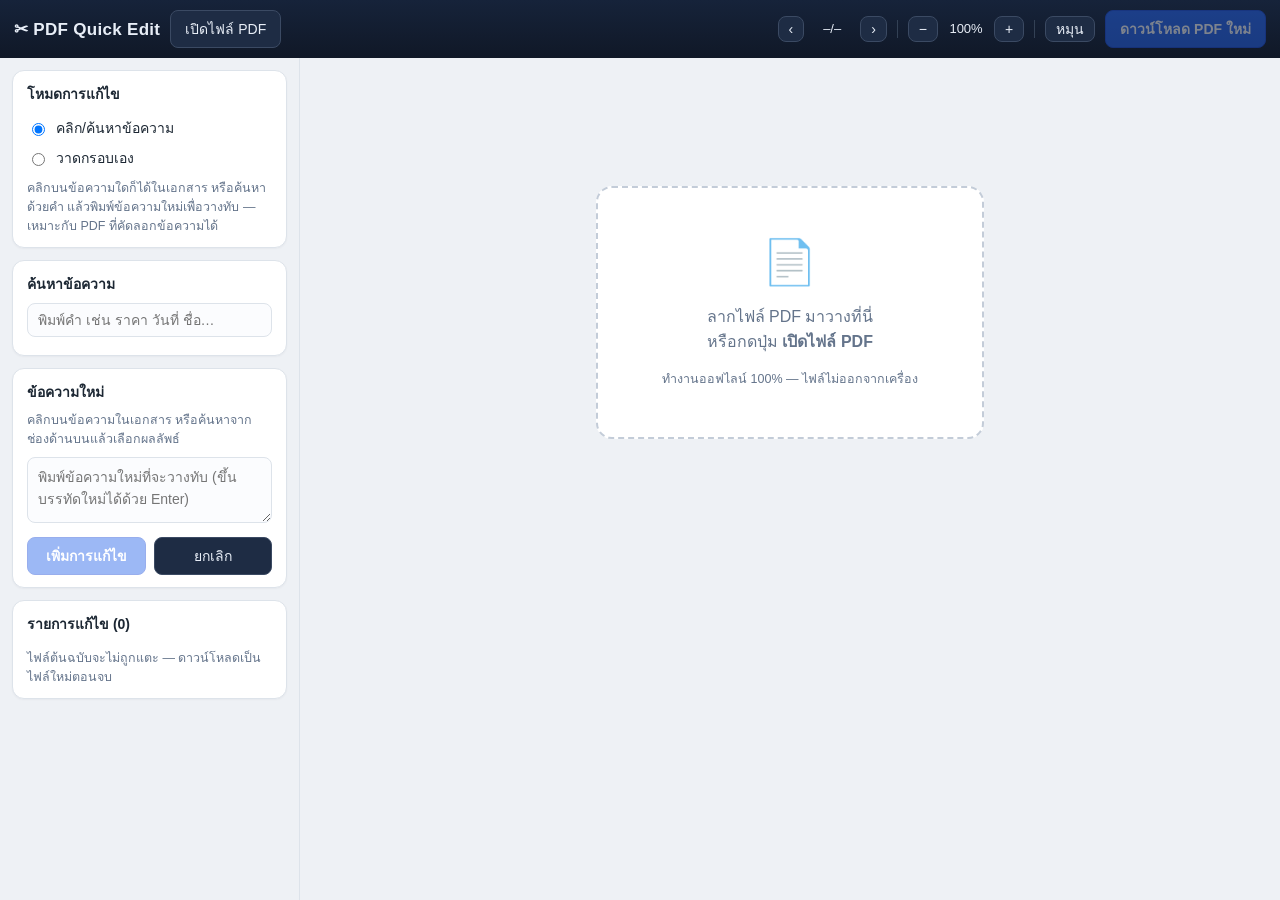
==== index.html @ 2abce731 "Initial commit: offline browser PDF text editor (pdf.js + pdf-lib, Thai UI, search & draw-box modes," ====
<!DOCTYPE html>
<html lang="th">
<head>
<meta charset="UTF-8">
<meta name="viewport" content="width=device-width, initial-scale=1.0">
<title>PDF Quick Edit — แก้ไข PDF ง่ายๆ ในเบราว์เซอร์</title>
<link rel="stylesheet" href="style.css">
</head>
<body data-mode="find">

<header id="topbar">
  <div class="brand">✂ PDF Quick Edit</div>
  <button id="openBtn" class="btn">เปิดไฟล์ PDF</button>
  <input type="file" id="fileInput" accept=".pdf,application/pdf" hidden>
  <span id="fileName" class="filename"></span>
  <div class="spacer"></div>
  <div id="docControls" class="controls" hidden>
    <button id="prevPage" class="btn small" title="หน้าก่อนหน้า">‹</button>
    <span id="pageLabel" class="pagelabel">–/–</span>
    <button id="nextPage" class="btn small" title="หน้าถัดไป">›</button>
    <span class="sep"></span>
    <button id="zoomOut" class="btn small" title="ย่อ">−</button>
    <span id="zoomLabel" class="pagelabel">100%</span>
    <button id="zoomIn" class="btn small" title="ขยาย">+</button>
    <span class="sep"></span>
    <button id="rotateBtn" class="btn small" title="หมุนหน้า 90°">หมุน</button>
  </div>
  <button id="saveBtn" class="btn primary" disabled>ดาวน์โหลด PDF ใหม่</button>
</header>

<div id="layout">
  <aside id="sidebar">
    <section class="panel">
      <h3>โหมดการแก้ไข</h3>
      <label class="radio"><input type="radio" name="mode" value="find" checked> คลิก/ค้นหาข้อความ</label>
      <label class="radio"><input type="radio" name="mode" value="draw"> วาดกรอบเอง</label>
      <p class="hint" id="modeHint"></p>
    </section>

    <section class="panel" id="findPanel">
      <h3>ค้นหาข้อความ</h3>
      <input type="text" id="searchInput" placeholder="พิมพ์คำ เช่น ราคา วันที่ ชื่อ…" autocomplete="off">
      <div id="searchInfo" class="hint"></div>
    </section>

    <section class="panel" id="editPanel">
      <h3>ข้อความใหม่</h3>
      <div id="selectionInfo" class="hint"></div>
      <textarea id="newText" rows="3" placeholder="พิมพ์ข้อความใหม่ที่จะวางทับ (ขึ้นบรรทัดใหม่ได้ด้วย Enter)"></textarea>
      <div class="row">
        <button id="addEditBtn" class="btn primary" disabled>เพิ่มการแก้ไข</button>
        <button id="cancelSelBtn" class="btn">ยกเลิก</button>
      </div>
    </section>

    <section class="panel" id="editsPanel">
      <h3>รายการแก้ไข (<span id="editCount">0</span>)</h3>
      <ul id="editList"></ul>
      <p class="hint" id="editsHint">ไฟล์ต้นฉบับจะไม่ถูกแตะ — ดาวน์โหลดเป็นไฟล์ใหม่ตอนจบ</p>
    </section>
  </aside>

  <main id="viewer">
    <div id="emptyState">
      <div class="empty-box">
        <div class="empty-icon">📄</div>
        <p>ลากไฟล์ PDF มาวางที่นี่<br>หรือกดปุ่ม <b>เปิดไฟล์ PDF</b></p>
        <p class="hint">ทำงานออฟไลน์ 100% — ไฟล์ไม่ออกจากเครื่อง</p>
      </div>
    </div>
    <div id="canvasWrap" hidden>
      <canvas id="pdfCanvas"></canvas>
      <div id="textLayer"></div>
      <div id="drawLayer"></div>
      <div id="editOverlay"></div>
    </div>
  </main>
</div>

<script src="lib/pdf.min.js"></script>
<script src="lib/fontkit.umd.min.js"></script>
<script src="lib/pdf-lib.min.js"></script>
<script src="app.js"></script>
</body>
</html>
---- style.css ----
:root {
  --bg: #eef1f5;
  --panel: #ffffff;
  --ink: #1c2733;
  --muted: #64748b;
  --line: #dde3ea;
  --accent: #2563eb;
  --accent-dark: #1d4ed8;
  --head: #101827;
  --head-ink: #e8eef7;
  --hit: rgba(250, 204, 21, 0.45);
  --pending: #2563eb;
  --edit: #f59e0b;
}

* { box-sizing: border-box; }

html, body {
  margin: 0;
  height: 100%;
  font-family: "Sarabun", "Noto Sans Thai", "Leelawadee UI", sans-serif;
  background: var(--bg);
  color: var(--ink);
}

body { display: flex; flex-direction: column; }

/* ---------- top bar ---------- */
#topbar {
  display: flex;
  align-items: center;
  gap: 10px;
  padding: 10px 14px;
  background: linear-gradient(180deg, #16233a, var(--head));
  color: var(--head-ink);
  flex-wrap: wrap;
}
.brand { font-weight: 700; font-size: 17px; letter-spacing: .3px; white-space: nowrap; }
.filename { font-size: 13px; color: #9fb0c9; max-width: 220px; overflow: hidden; text-overflow: ellipsis; white-space: nowrap; }
.spacer { flex: 1; }
.controls { display: flex; align-items: center; gap: 6px; flex-wrap: wrap; }
.pagelabel { font-size: 13px; min-width: 44px; text-align: center; font-variant-numeric: tabular-nums; }
.sep { width: 1px; height: 18px; background: #334155; margin: 0 4px; }

.btn {
  border: 1px solid #3b4a63;
  background: #1e2c44;
  color: var(--head-ink);
  padding: 7px 14px;
  border-radius: 8px;
  font-size: 14px;
  font-family: inherit;
  cursor: pointer;
  transition: background .15s, border-color .15s;
}
.btn:hover:not(:disabled) { background: #2a3b58; }
.btn:disabled { opacity: .45; cursor: not-allowed; }
.btn.small { padding: 4px 10px; font-size: 14px; line-height: 1.2; }
.btn.primary {
  background: var(--accent);
  border-color: var(--accent-dark);
  color: #fff;
  font-weight: 600;
}
.btn.primary:hover:not(:disabled) { background: var(--accent-dark); }

/* ---------- layout ---------- */
#layout { display: flex; flex: 1; min-height: 0; }

#sidebar {
  width: 300px;
  min-width: 260px;
  padding: 12px;
  overflow-y: auto;
  display: flex;
  flex-direction: column;
  gap: 12px;
  border-right: 1px solid var(--line);
}

.panel {
  background: var(--panel);
  border: 1px solid var(--line);
  border-radius: 12px;
  padding: 12px 14px;
  box-shadow: 0 1px 2px rgba(16, 24, 39, 0.04);
}
.panel h3 { margin: 0 0 8px; font-size: 14px; font-weight: 700; }

.radio { display: flex; align-items: center; gap: 8px; font-size: 14px; padding: 4px 0; cursor: pointer; }
.hint { font-size: 12.5px; color: var(--muted); margin: 6px 0 0; line-height: 1.5; }

input[type="text"], textarea {
  width: 100%;
  border: 1px solid var(--line);
  border-radius: 8px;
  padding: 8px 10px;
  font-size: 14px;
  font-family: inherit;
  background: #fbfcfe;
  color: var(--ink);
}
input[type="text"]:focus, textarea:focus { outline: 2px solid var(--accent); outline-offset: -1px; background: #fff; }
textarea { resize: vertical; margin-top: 8px; }

.row { display: flex; gap: 8px; margin-top: 10px; }
.row .btn { flex: 1; }

#editList { list-style: none; margin: 0; padding: 0; display: flex; flex-direction: column; gap: 6px; }
#editList li {
  display: flex;
  align-items: center;
  gap: 8px;
  border: 1px solid var(--line);
  border-radius: 8px;
  padding: 7px 9px;
  font-size: 13px;
}
.edit-label { flex: 1; cursor: pointer; overflow: hidden; text-overflow: ellipsis; white-space: nowrap; }
.edit-label:hover { color: var(--accent); }
#editList .btn { padding: 3px 9px; font-size: 12px; background: #fff; color: #b91c1c; border-color: #fca5a5; }
#editList .btn:hover { background: #fef2f2; }

/* ---------- viewer ---------- */
#viewer {
  flex: 1;
  overflow: auto;
  display: flex;
  justify-content: center;
  align-items: flex-start;
  padding: 20px;
}

#emptyState { margin-top: 12vh; text-align: center; color: var(--muted); }
.empty-box {
  background: var(--panel);
  border: 2px dashed #c3ccd8;
  border-radius: 16px;
  padding: 48px 64px;
}
.empty-icon { font-size: 44px; margin-bottom: 8px; }
#viewer.dragover { background: #dbe7ff; }

#canvasWrap {
  position: relative;
  box-shadow: 0 6px 24px rgba(16, 24, 39, 0.18);
  border-radius: 4px;
  background: #fff;
}
#pdfCanvas { display: block; border-radius: 4px; }

#textLayer, #drawLayer, #editOverlay {
  position: absolute;
  inset: 0;
  overflow: hidden;
}
#textLayer { z-index: 2; }
#drawLayer { z-index: 3; }
#editOverlay { z-index: 4; pointer-events: none; }

.tl-item {
  position: absolute;
  color: transparent;
  cursor: pointer;
  transform-origin: 0 0;
  white-space: pre;
}
.tl-item:hover { outline: 1.5px solid var(--accent); background: rgba(37, 99, 235, 0.08); }
.tl-item.hit { background: var(--hit); border-radius: 2px; }

body[data-mode="draw"] #textLayer { pointer-events: none; }
body[data-mode="draw"] #drawLayer { pointer-events: auto; cursor: crosshair; }
body[data-mode="find"] #drawLayer { pointer-events: none; }
body[data-mode="find"] #textLayer { pointer-events: auto; }

.pending-rect {
  position: absolute;
  border: 2px dashed var(--pending);
  background: rgba(37, 99, 235, 0.12);
  border-radius: 2px;
  pointer-events: none;
}
.edit-rect {
  position: absolute;
  border: 2px solid var(--edit);
  background: rgba(245, 158, 11, 0.10);
  border-radius: 2px;
  pointer-events: none;
  font-size: 11px;
  font-weight: 700;
  color: #92400e;
  padding: 1px 4px;
}
.draw-rect {
  position: absolute;
  border: 2px dashed var(--pending);
  background: rgba(37, 99, 235, 0.10);
  pointer-events: none;
}

/* ---------- responsive ---------- */
@media (max-width: 860px) {
  #layout { flex-direction: column; }
  #sidebar { width: 100%; min-width: 0; border-right: none; border-top: 1px solid var(--line); order: 2; max-height: 46vh; }
  #viewer { order: 1; flex: 1; padding: 10px; min-height: 40vh; }
  .filename { max-width: 110px; }
  #topbar { gap: 6px; padding: 8px 10px; }
}
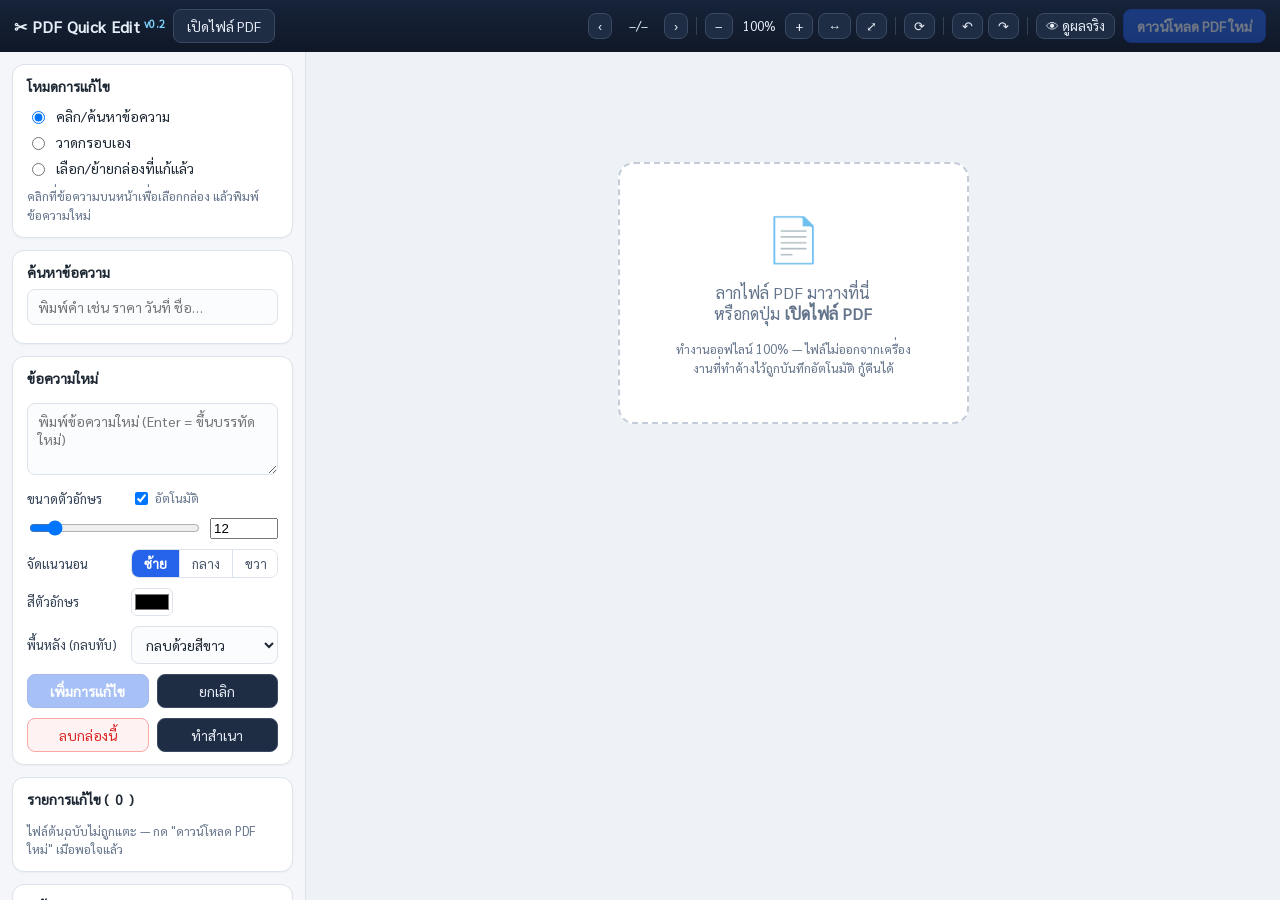
==== commit b2fab7bc: "v0.2: WYSIWYG preview, adjustable font size (auto-fits box height), align/color/fill options, drag+r" ====
--- a/index.html
+++ b/index.html
@@ -9,31 +9,49 @@
 <body data-mode="find">
 
 <header id="topbar">
-  <div class="brand">✂ PDF Quick Edit</div>
+  <div class="brand">✂ PDF Quick Edit <span class="ver">v0.2</span></div>
   <button id="openBtn" class="btn">เปิดไฟล์ PDF</button>
   <input type="file" id="fileInput" accept=".pdf,application/pdf" hidden>
   <span id="fileName" class="filename"></span>
   <div class="spacer"></div>
   <div id="docControls" class="controls" hidden>
-    <button id="prevPage" class="btn small" title="หน้าก่อนหน้า">‹</button>
+    <button id="prevPage" class="btn small" title="หน้าก่อนหน้า (←)">‹</button>
     <span id="pageLabel" class="pagelabel">–/–</span>
-    <button id="nextPage" class="btn small" title="หน้าถัดไป">›</button>
+    <button id="nextPage" class="btn small" title="หน้าถัดไป (→)">›</button>
     <span class="sep"></span>
-    <button id="zoomOut" class="btn small" title="ย่อ">−</button>
+    <button id="zoomOut" class="btn small" title="ย่อ (−)">−</button>
     <span id="zoomLabel" class="pagelabel">100%</span>
-    <button id="zoomIn" class="btn small" title="ขยาย">+</button>
+    <button id="zoomIn" class="btn small" title="ขยาย (+)">+</button>
+    <button id="fitWidth" class="btn small" title="พอดีความกว้าง">↔</button>
+    <button id="fitPage" class="btn small" title="พอดีทั้งหน้า">⤢</button>
     <span class="sep"></span>
-    <button id="rotateBtn" class="btn small" title="หมุนหน้า 90°">หมุน</button>
+    <button id="viewRotate" class="btn small" title="หมุนมุมมองชั่วคราว">⟳</button>
+    <span class="sep"></span>
+    <button id="undoBtn" class="btn small" title="ย้อนกลับ (Ctrl+Z)">↶</button>
+    <button id="redoBtn" class="btn small" title="ทำซ้ำ (Ctrl+Y)">↷</button>
+    <span class="sep"></span>
+    <button id="previewBtn" class="btn small" title="ดูตัวอย่างผลลัพธ์จริง (P)">👁 ดูผลจริง</button>
   </div>
   <button id="saveBtn" class="btn primary" disabled>ดาวน์โหลด PDF ใหม่</button>
 </header>
 
 <div id="layout">
   <aside id="sidebar">
+
+    <section class="panel" id="restorePanel" hidden>
+      <h3>↺ มีงานค้างอยู่</h3>
+      <div id="restoreInfo" class="hint"></div>
+      <div class="row">
+        <button id="restoreBtn" class="btn primary">กู้คืนงาน</button>
+        <button id="discardBtn" class="btn">ทิ้ง</button>
+      </div>
+    </section>
+
     <section class="panel">
       <h3>โหมดการแก้ไข</h3>
-      <label class="radio"><input type="radio" name="mode" value="find" checked> คลิก/ค้นหาข้อความ</label>
-      <label class="radio"><input type="radio" name="mode" value="draw"> วาดกรอบเอง</label>
+      <label class="radio"><input type="radio" name="mode" value="find" checked> <span>คลิก/ค้นหาข้อความ</span></label>
+      <label class="radio"><input type="radio" name="mode" value="draw"> <span>วาดกรอบเอง</span></label>
+      <label class="radio"><input type="radio" name="mode" value="edit"> <span>เลือก/ย้ายกล่องที่แก้แล้ว</span></label>
       <p class="hint" id="modeHint"></p>
     </section>
 
@@ -44,20 +62,74 @@
     </section>
 
     <section class="panel" id="editPanel">
-      <h3>ข้อความใหม่</h3>
+      <h3 id="editPanelTitle">ข้อความใหม่</h3>
       <div id="selectionInfo" class="hint"></div>
-      <textarea id="newText" rows="3" placeholder="พิมพ์ข้อความใหม่ที่จะวางทับ (ขึ้นบรรทัดใหม่ได้ด้วย Enter)"></textarea>
+      <textarea id="newText" rows="3" placeholder="พิมพ์ข้อความใหม่ (Enter = ขึ้นบรรทัดใหม่)"></textarea>
+
+      <div class="ctlRow">
+        <span class="ctlLabel">ขนาดตัวอักษร</span>
+        <label class="chk"><input type="checkbox" id="sizeAuto" checked> อัตโนมัติ</label>
+      </div>
+      <div class="ctlRow" id="sizeRow" hidden>
+        <input type="range" id="sizeRange" min="4" max="72" step="0.5" value="12">
+        <input type="number" id="sizeNum" min="4" max="72" step="0.5" value="12">
+      </div>
+
+      <div class="ctlRow">
+        <span class="ctlLabel">จัดแนวนอน</span>
+        <div class="seg" id="alignSeg">
+          <button data-align="left" class="on" title="ชิดซ้าย">ซ้าย</button>
+          <button data-align="center" title="กึ่งกลาง">กลาง</button>
+          <button data-align="right" title="ชิดขวา">ขวา</button>
+        </div>
+      </div>
+
+      <div class="ctlRow">
+        <span class="ctlLabel">สีตัวอักษร</span>
+        <input type="color" id="textColor" value="#000000">
+      </div>
+
+      <div class="ctlRow">
+        <span class="ctlLabel">พื้นหลัง (กลบทับ)</span>
+        <select id="fillMode">
+          <option value="white">กลบด้วยสีขาว</option>
+          <option value="none">ไม่กลบ (ทับอย่างเดียว)</option>
+          <option value="custom">กลบด้วยสีที่เลือก</option>
+        </select>
+        <input type="color" id="fillColor" value="#ffffff" hidden>
+      </div>
+
       <div class="row">
         <button id="addEditBtn" class="btn primary" disabled>เพิ่มการแก้ไข</button>
         <button id="cancelSelBtn" class="btn">ยกเลิก</button>
+      </div>
+      <div class="row" id="selectedRow" hidden>
+        <button id="deleteEditBtn" class="btn danger">ลบกล่องนี้</button>
+        <button id="dupEditBtn" class="btn">ทำสำเนา</button>
       </div>
     </section>
 
     <section class="panel" id="editsPanel">
       <h3>รายการแก้ไข (<span id="editCount">0</span>)</h3>
       <ul id="editList"></ul>
-      <p class="hint" id="editsHint">ไฟล์ต้นฉบับจะไม่ถูกแตะ — ดาวน์โหลดเป็นไฟล์ใหม่ตอนจบ</p>
+      <p class="hint">ไฟล์ต้นฉบับไม่ถูกแตะ — กด "ดาวน์โหลด PDF ใหม่" เมื่อพอใจแล้ว</p>
     </section>
+
+    <section class="panel" id="pagesPanel">
+      <h3>หน้า (<span id="pageCount">0</span>)</h3>
+      <ul id="pagesList"></ul>
+    </section>
+
+    <section class="panel" id="sessionPanel">
+      <h3>งานของฉัน</h3>
+      <p class="hint" id="saveStatus">ยังไม่มีการบันทึก</p>
+      <div class="row">
+        <button id="exportSessionBtn" class="btn">บันทึกงาน (.json)</button>
+        <button id="importSessionBtn" class="btn">เปิดงาน (.json)</button>
+      </div>
+      <input type="file" id="sessionInput" accept=".json,application/json" hidden>
+    </section>
+
   </aside>
 
   <main id="viewer">
@@ -65,21 +137,25 @@
       <div class="empty-box">
         <div class="empty-icon">📄</div>
         <p>ลากไฟล์ PDF มาวางที่นี่<br>หรือกดปุ่ม <b>เปิดไฟล์ PDF</b></p>
-        <p class="hint">ทำงานออฟไลน์ 100% — ไฟล์ไม่ออกจากเครื่อง</p>
+        <p class="hint">ทำงานออฟไลน์ 100% — ไฟล์ไม่ออกจากเครื่อง<br>งานที่ทำค้างไว้ถูกบันทึกอัตโนมัติ กู้คืนได้</p>
       </div>
     </div>
     <div id="canvasWrap" hidden>
       <canvas id="pdfCanvas"></canvas>
       <div id="textLayer"></div>
+      <div id="wysLayer"></div>
       <div id="drawLayer"></div>
       <div id="editOverlay"></div>
     </div>
   </main>
 </div>
 
+<div id="toast"></div>
+
 <script src="lib/pdf.min.js"></script>
 <script src="lib/fontkit.umd.min.js"></script>
 <script src="lib/pdf-lib.min.js"></script>
+<script src="lib/sarabun-font.js"></script>
 <script src="app.js"></script>
 </body>
 </html>
--- a/style.css
+++ b/style.css
@@ -11,6 +11,7 @@
   --hit: rgba(250, 204, 21, 0.45);
   --pending: #2563eb;
   --edit: #f59e0b;
+  --danger: #dc2626;
 }
 
 * { box-sizing: border-box; }
@@ -18,64 +19,65 @@
 html, body {
   margin: 0;
   height: 100%;
-  font-family: "Sarabun", "Noto Sans Thai", "Leelawadee UI", sans-serif;
+  font-family: "SarabunEmb", "Sarabun", "Noto Sans Thai", "Leelawadee UI", sans-serif;
   background: var(--bg);
   color: var(--ink);
 }
 
-body { display: flex; flex-direction: column; }
+body { display: flex; flex-direction: column; overflow: hidden; }
 
 /* ---------- top bar ---------- */
 #topbar {
   display: flex;
   align-items: center;
-  gap: 10px;
-  padding: 10px 14px;
+  gap: 8px;
+  padding: 9px 14px;
   background: linear-gradient(180deg, #16233a, var(--head));
   color: var(--head-ink);
   flex-wrap: wrap;
-}
-.brand { font-weight: 700; font-size: 17px; letter-spacing: .3px; white-space: nowrap; }
-.filename { font-size: 13px; color: #9fb0c9; max-width: 220px; overflow: hidden; text-overflow: ellipsis; white-space: nowrap; }
+  z-index: 10;
+}
+.brand { font-weight: 700; font-size: 16px; letter-spacing: .3px; white-space: nowrap; }
+.ver { font-size: 11px; color: #7dd3fc; font-weight: 600; vertical-align: top; }
+.filename { font-size: 13px; color: #9fb0c9; max-width: 200px; overflow: hidden; text-overflow: ellipsis; white-space: nowrap; }
 .spacer { flex: 1; }
-.controls { display: flex; align-items: center; gap: 6px; flex-wrap: wrap; }
-.pagelabel { font-size: 13px; min-width: 44px; text-align: center; font-variant-numeric: tabular-nums; }
-.sep { width: 1px; height: 18px; background: #334155; margin: 0 4px; }
+.controls { display: flex; align-items: center; gap: 5px; flex-wrap: wrap; }
+.pagelabel { font-size: 13px; min-width: 42px; text-align: center; font-variant-numeric: tabular-nums; }
+.sep { width: 1px; height: 18px; background: #334155; margin: 0 3px; }
 
 .btn {
   border: 1px solid #3b4a63;
   background: #1e2c44;
   color: var(--head-ink);
-  padding: 7px 14px;
+  padding: 7px 13px;
   border-radius: 8px;
   font-size: 14px;
   font-family: inherit;
   cursor: pointer;
-  transition: background .15s, border-color .15s;
+  transition: background .15s, border-color .15s, opacity .15s;
+  white-space: nowrap;
 }
 .btn:hover:not(:disabled) { background: #2a3b58; }
-.btn:disabled { opacity: .45; cursor: not-allowed; }
-.btn.small { padding: 4px 10px; font-size: 14px; line-height: 1.2; }
-.btn.primary {
-  background: var(--accent);
-  border-color: var(--accent-dark);
-  color: #fff;
-  font-weight: 600;
-}
+.btn:disabled { opacity: .4; cursor: not-allowed; }
+.btn.small { padding: 4px 9px; font-size: 13px; line-height: 1.3; }
+.btn.primary { background: var(--accent); border-color: var(--accent-dark); color: #fff; font-weight: 600; }
 .btn.primary:hover:not(:disabled) { background: var(--accent-dark); }
+.btn.danger { background: #fef2f2; color: var(--danger); border-color: #fca5a5; }
+.btn.danger:hover:not(:disabled) { background: #fee2e2; }
 
 /* ---------- layout ---------- */
 #layout { display: flex; flex: 1; min-height: 0; }
 
 #sidebar {
-  width: 300px;
-  min-width: 260px;
+  width: 306px;
+  min-width: 270px;
   padding: 12px;
   overflow-y: auto;
   display: flex;
   flex-direction: column;
   gap: 12px;
   border-right: 1px solid var(--line);
+  background: #f4f6f9;
 }
 
 .panel {
@@ -83,14 +85,14 @@
   border: 1px solid var(--line);
   border-radius: 12px;
   padding: 12px 14px;
-  box-shadow: 0 1px 2px rgba(16, 24, 39, 0.04);
-}
-.panel h3 { margin: 0 0 8px; font-size: 14px; font-weight: 700; }
+  box-shadow: 0 1px 2px rgba(16, 24, 39, .04);
+}
+.panel h3 { margin: 0 0 8px; font-size: 14px; font-weight: 700; display: flex; align-items: center; gap: 6px; }
 
 .radio { display: flex; align-items: center; gap: 8px; font-size: 14px; padding: 4px 0; cursor: pointer; }
 .hint { font-size: 12.5px; color: var(--muted); margin: 6px 0 0; line-height: 1.5; }
 
-input[type="text"], textarea {
+input[type="text"], textarea, select {
   width: 100%;
   border: 1px solid var(--line);
   border-radius: 8px;
@@ -100,109 +102,113 @@
   background: #fbfcfe;
   color: var(--ink);
 }
-input[type="text"]:focus, textarea:focus { outline: 2px solid var(--accent); outline-offset: -1px; background: #fff; }
+input[type="text"]:focus, textarea:focus, select:focus { outline: 2px solid var(--accent); outline-offset: -1px; background: #fff; }
 textarea { resize: vertical; margin-top: 8px; }
+select { cursor: pointer; }
+
+.ctlRow { display: flex; align-items: center; gap: 8px; margin-top: 10px; font-size: 13px; }
+.ctlLabel { flex: 0 0 96px; color: #334155; }
+.ctlRow #sizeRange { flex: 1; }
+.ctlRow #sizeNum { width: 68px; flex: none; }
+.chk { display: flex; align-items: center; gap: 4px; font-size: 12.5px; color: var(--muted); cursor: pointer; white-space: nowrap; }
+input[type="color"] { width: 42px; height: 28px; padding: 1px; border: 1px solid var(--line); border-radius: 6px; background: #fff; cursor: pointer; }
+
+.seg { display: inline-flex; border: 1px solid var(--line); border-radius: 8px; overflow: hidden; }
+.seg button { border: none; background: #fff; padding: 5px 12px; font-size: 13px; font-family: inherit; cursor: pointer; color: #475569; }
+.seg button + button { border-left: 1px solid var(--line); }
+.seg button.on { background: var(--accent); color: #fff; font-weight: 600; }
 
 .row { display: flex; gap: 8px; margin-top: 10px; }
 .row .btn { flex: 1; }
 
-#editList { list-style: none; margin: 0; padding: 0; display: flex; flex-direction: column; gap: 6px; }
-#editList li {
-  display: flex;
-  align-items: center;
-  gap: 8px;
-  border: 1px solid var(--line);
-  border-radius: 8px;
-  padding: 7px 9px;
-  font-size: 13px;
-}
+#editList, #pagesList { list-style: none; margin: 0; padding: 0; display: flex; flex-direction: column; gap: 6px; }
+#editList li, #pagesList li {
+  display: flex; align-items: center; gap: 6px;
+  border: 1px solid var(--line); border-radius: 8px; padding: 6px 9px; font-size: 13px;
+}
+#editList li.sel { border-color: var(--accent); background: #eff6ff; }
 .edit-label { flex: 1; cursor: pointer; overflow: hidden; text-overflow: ellipsis; white-space: nowrap; }
 .edit-label:hover { color: var(--accent); }
-#editList .btn { padding: 3px 9px; font-size: 12px; background: #fff; color: #b91c1c; border-color: #fca5a5; }
-#editList .btn:hover { background: #fef2f2; }
+li .btn { padding: 2px 8px; font-size: 12px; background: #fff; color: #b91c1c; border-color: #fca5a5; }
+li .btn:hover { background: #fef2f2; }
+li .btn.neutral { color: #475569; border-color: var(--line); }
+li .btn.neutral:hover { background: #f1f5f9; }
+.pnum { flex: 1; cursor: pointer; }
+.pnum:hover { color: var(--accent); }
+.pnum del { color: #94a3b8; }
+.badge { font-size: 10.5px; background: #e0e7ff; color: #3730a3; border-radius: 4px; padding: 1px 5px; }
+.badge.del { background: #fee2e2; color: #991b1b; }
+#pagesList { max-height: 260px; overflow-y: auto; }
 
 /* ---------- viewer ---------- */
 #viewer {
-  flex: 1;
-  overflow: auto;
-  display: flex;
-  justify-content: center;
-  align-items: flex-start;
-  padding: 20px;
-}
-
-#emptyState { margin-top: 12vh; text-align: center; color: var(--muted); }
-.empty-box {
-  background: var(--panel);
-  border: 2px dashed #c3ccd8;
-  border-radius: 16px;
-  padding: 48px 64px;
-}
+  flex: 1; overflow: auto; display: flex; justify-content: center; align-items: flex-start; padding: 20px;
+}
+#emptyState { margin-top: 10vh; text-align: center; color: var(--muted); }
+.empty-box { background: var(--panel); border: 2px dashed #c3ccd8; border-radius: 16px; padding: 44px 56px; }
 .empty-icon { font-size: 44px; margin-bottom: 8px; }
 #viewer.dragover { background: #dbe7ff; }
 
-#canvasWrap {
-  position: relative;
-  box-shadow: 0 6px 24px rgba(16, 24, 39, 0.18);
-  border-radius: 4px;
-  background: #fff;
-}
+#canvasWrap { position: relative; box-shadow: 0 6px 24px rgba(16, 24, 39, .18); border-radius: 4px; background: #fff; }
 #pdfCanvas { display: block; border-radius: 4px; }
 
-#textLayer, #drawLayer, #editOverlay {
-  position: absolute;
-  inset: 0;
-  overflow: hidden;
-}
+#textLayer, #wysLayer, #drawLayer, #editOverlay { position: absolute; inset: 0; overflow: hidden; }
 #textLayer { z-index: 2; }
-#drawLayer { z-index: 3; }
-#editOverlay { z-index: 4; pointer-events: none; }
-
-.tl-item {
-  position: absolute;
-  color: transparent;
-  cursor: pointer;
-  transform-origin: 0 0;
-  white-space: pre;
-}
-.tl-item:hover { outline: 1.5px solid var(--accent); background: rgba(37, 99, 235, 0.08); }
+#wysLayer { z-index: 3; pointer-events: none; }
+#drawLayer { z-index: 4; }
+#editOverlay { z-index: 5; pointer-events: none; }
+
+.tl-item { position: absolute; color: transparent; cursor: pointer; transform-origin: 0 0; white-space: pre; }
+.tl-item:hover { outline: 1.5px solid var(--accent); background: rgba(37, 99, 235, .08); }
 .tl-item.hit { background: var(--hit); border-radius: 2px; }
 
 body[data-mode="draw"] #textLayer { pointer-events: none; }
 body[data-mode="draw"] #drawLayer { pointer-events: auto; cursor: crosshair; }
 body[data-mode="find"] #drawLayer { pointer-events: none; }
+body[data-mode="edit"] #drawLayer { pointer-events: none; }
 body[data-mode="find"] #textLayer { pointer-events: auto; }
-
-.pending-rect {
-  position: absolute;
-  border: 2px dashed var(--pending);
-  background: rgba(37, 99, 235, 0.12);
-  border-radius: 2px;
-  pointer-events: none;
-}
-.edit-rect {
-  position: absolute;
-  border: 2px solid var(--edit);
-  background: rgba(245, 158, 11, 0.10);
-  border-radius: 2px;
-  pointer-events: none;
-  font-size: 11px;
-  font-weight: 700;
-  color: #92400e;
-  padding: 1px 4px;
-}
-.draw-rect {
-  position: absolute;
-  border: 2px dashed var(--pending);
-  background: rgba(37, 99, 235, 0.10);
-  pointer-events: none;
-}
+body[data-mode="edit"] #textLayer { pointer-events: none; }
+body[data-mode="edit"] #editOverlay { pointer-events: auto; }
+
+/* WYSIWYG layer: ลอกแบบผลลัพธ์จริงที่ pdf-lib จะวาด */
+.wys-box { position: absolute; overflow: hidden; }
+.wys-box.empty { outline: 1px dashed rgba(245, 158, 11, .8); background: rgba(245, 158, 11, .08) !important; }
+.wys-text { width: 100%; height: 100%; white-space: pre-wrap; word-break: break-word; font-family: "SarabunEmb", "Sarabun", sans-serif; overflow: hidden; }
+
+/* edit rect (กรอบควบคุม) */
+.pending-rect { position: absolute; border: 2px dashed var(--pending); background: rgba(37, 99, 235, .12); border-radius: 2px; pointer-events: none; }
+.edit-rect { position: absolute; border: 1.5px solid var(--edit); border-radius: 2px; pointer-events: auto; cursor: move; }
+.edit-rect .num { position: absolute; top: -9px; left: -2px; font-size: 11px; font-weight: 700; color: #92400e; background: #fef3c7; padding: 0 4px; border-radius: 3px; }
+.edit-rect.sel { border-width: 2px; border-color: var(--accent); box-shadow: 0 0 0 1px rgba(37, 99, 235, .35); }
+.handle { position: absolute; width: 10px; height: 10px; background: #fff; border: 2px solid var(--accent); border-radius: 2px; }
+.handle.nw { left: -6px; top: -6px; cursor: nwse-resize; }
+.handle.ne { right: -6px; top: -6px; cursor: nesw-resize; }
+.handle.sw { left: -6px; bottom: -6px; cursor: nesw-resize; }
+.handle.se { right: -6px; bottom: -6px; cursor: nwse-resize; }
+.draw-rect { position: absolute; border: 2px dashed var(--pending); background: rgba(37, 99, 235, .10); pointer-events: none; }
+
+/* preview mode: เห็นเฉพาะผลลัพธ์จริง */
+body.previewing .tl-item,
+body.previewing .edit-rect,
+body.previewing .pending-rect,
+body.previewing .draw-rect,
+body.previewing #textLayer { display: none; }
+
+/* ---------- toast ---------- */
+#toast {
+  position: fixed; left: 50%; bottom: 22px; transform: translateX(-50%) translateY(20px);
+  background: #111827; color: #f9fafb; padding: 10px 18px; border-radius: 10px; font-size: 14px;
+  opacity: 0; pointer-events: none; transition: opacity .2s, transform .2s; z-index: 100;
+  box-shadow: 0 8px 24px rgba(0,0,0,.28); max-width: 80vw;
+}
+#toast.show { opacity: 1; transform: translateX(-50%) translateY(0); }
 
 /* ---------- responsive ---------- */
 @media (max-width: 860px) {
   #layout { flex-direction: column; }
-  #sidebar { width: 100%; min-width: 0; border-right: none; border-top: 1px solid var(--line); order: 2; max-height: 46vh; }
-  #viewer { order: 1; flex: 1; padding: 10px; min-height: 40vh; }
-  .filename { max-width: 110px; }
-  #topbar { gap: 6px; padding: 8px 10px; }
-}
+  #sidebar { width: 100%; min-width: 0; border-right: none; border-top: 1px solid var(--line); order: 2; max-height: 48vh; }
+  #viewer { order: 1; flex: 1; padding: 10px; min-height: 38vh; }
+  .filename { max-width: 96px; }
+  #topbar { gap: 5px; padding: 8px 10px; }
+  .brand { font-size: 14px; }
+}
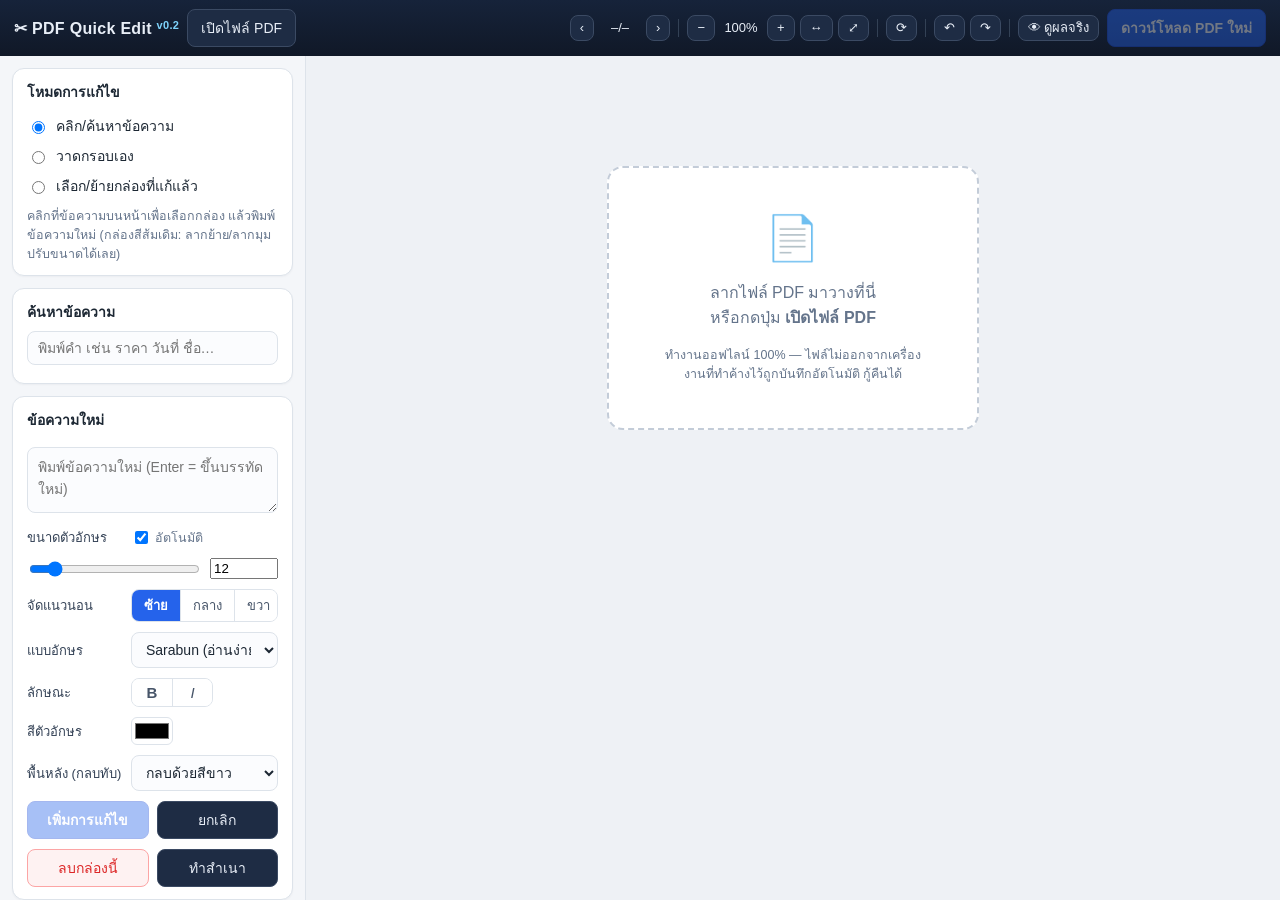
==== commit f57413bb: "v0.3: drag in all modes, multi-font (Sarabun/Kanit) + bold/italic, fonts bundle" ====
--- a/index.html
+++ b/index.html
@@ -85,6 +85,19 @@
       </div>
 
       <div class="ctlRow">
+        <span class="ctlLabel">แบบอักษร</span>
+        <select id="fontFamily"></select>
+      </div>
+
+      <div class="ctlRow">
+        <span class="ctlLabel">ลักษณะ</span>
+        <div class="seg" id="styleSeg">
+          <button data-style="bold" title="ตัวหนา"><b>B</b></button>
+          <button data-style="italic" title="ตัวเอียง"><i>I</i></button>
+        </div>
+      </div>
+
+      <div class="ctlRow">
         <span class="ctlLabel">สีตัวอักษร</span>
         <input type="color" id="textColor" value="#000000">
       </div>
@@ -155,7 +168,7 @@
 <script src="lib/pdf.min.js"></script>
 <script src="lib/fontkit.umd.min.js"></script>
 <script src="lib/pdf-lib.min.js"></script>
-<script src="lib/sarabun-font.js"></script>
+<script src="lib/fonts.js"></script>
 <script src="app.js"></script>
 </body>
 </html>
--- a/style.css
+++ b/style.css
@@ -110,6 +110,9 @@
 .ctlLabel { flex: 0 0 96px; color: #334155; }
 .ctlRow #sizeRange { flex: 1; }
 .ctlRow #sizeNum { width: 68px; flex: none; }
+.ctlRow select { flex: 1; }
+#styleSeg button { min-width: 40px; font-size: 15px; }
+#styleSeg button:disabled { opacity: .35; cursor: not-allowed; }
 .chk { display: flex; align-items: center; gap: 4px; font-size: 12.5px; color: var(--muted); cursor: pointer; white-space: nowrap; }
 input[type="color"] { width: 42px; height: 28px; padding: 1px; border: 1px solid var(--line); border-radius: 6px; background: #fff; cursor: pointer; }
 
